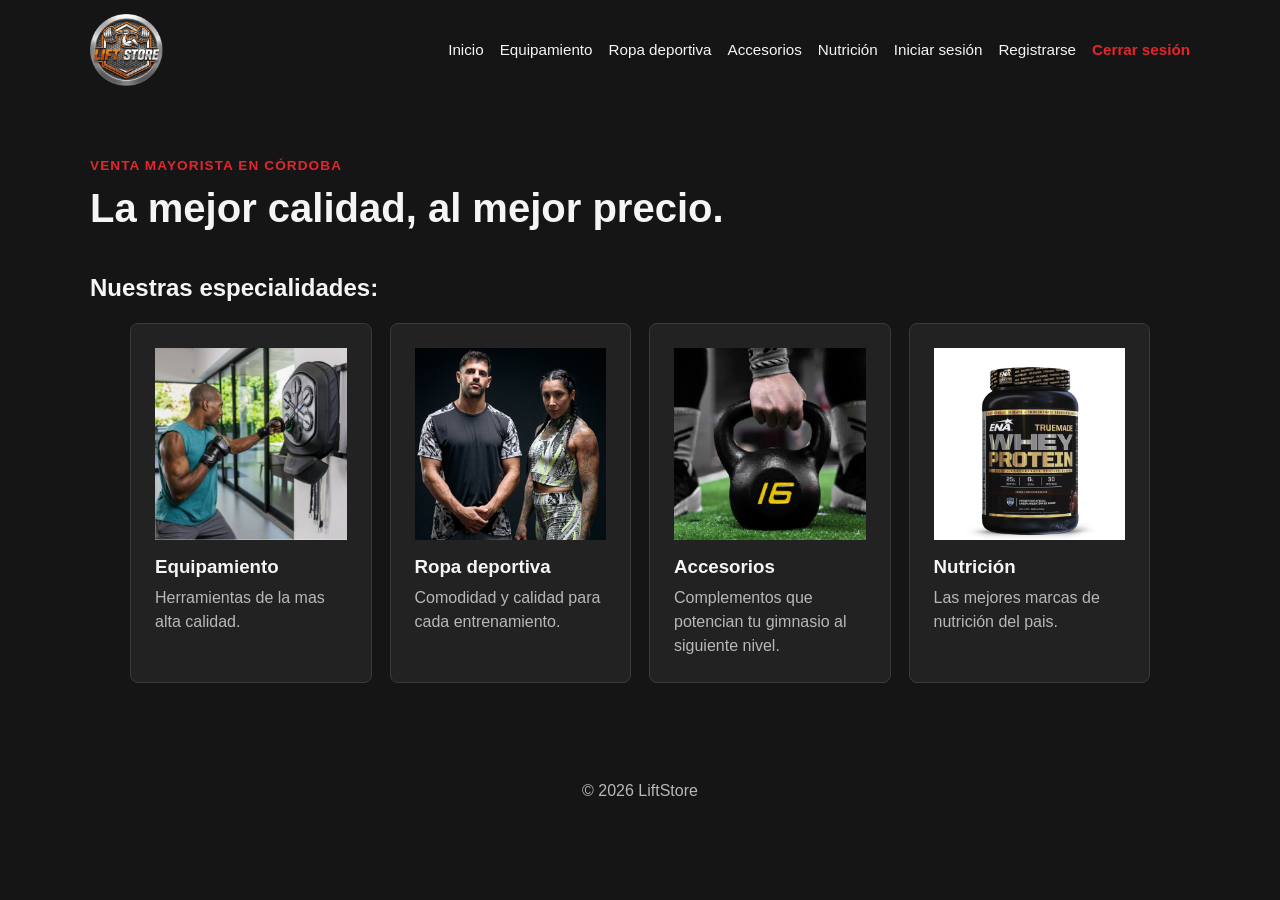
==== index.html @ 06c682c0 "Subida de proyecto" ====
<!DOCTYPE html>
<html lang="es">
<head>
	<meta charset="UTF-8">
	<meta name="viewport" content="width=device-width, initial-scale=1.0">
	<title>LiftStore - Tienda Mayorista de insumos de gimnasio</title>
	<link rel="stylesheet" href="styles.css">
</head>
<body>
	<header class="header">
			<nav class="navbar">
			<a class="marca" href="index.html" aria-label="LiftStore"><img src="assets/logo.png" alt="Logo de LiftStore"></a>
			<div class="enlaces-navegacion">
				<a href="index.html">Inicio</a>
				<a href="equipamiento.html">Equipamiento</a>
				<a href="ropa-deportiva.html">Ropa deportiva</a>
				<a href="accesorios.html">Accesorios</a>
				<a href="nutricion.html">Nutrición</a>
				<a href="login.html">Iniciar sesión</a>
				<a href="registro.html">Registrarse</a>
				<a class="cerrar-sesion" href="index.html">Cerrar sesión</a>
			</div>
		</nav>
	</header>

	<main class="container contenido-inicio">
		<section class="introduccion">
			<p class="etiqueta-superior">Venta Mayorista en Córdoba</p>
			<h1>La mejor calidad, al mejor precio.</h1>
		</section>

		<section aria-labelledby="categorias-titulo">
			<h2 id="categorias-titulo">Nuestras especialidades:</h2>
			<div class="cuadricula-categorias">
				<a class="tarjeta-categoria" href="equipamiento.html">
					<img class="imagen-categoria" src="assets/fotoequip.png" alt="Equipamiento de gimnasio">
					<h3>Equipamiento</h3>
					<p>Herramientas de la mas alta calidad.</p>
				</a>
				<a class="tarjeta-categoria" href="ropa-deportiva.html">
					<img class="imagen-categoria" src="assets/fotoropadeportiva.png" alt="Ropa deportiva">
					<h3>Ropa deportiva</h3>
					<p>Comodidad y calidad para cada entrenamiento.</p>
				</a>
				<a class="tarjeta-categoria" href="accesorios.html">
					<img class="imagen-categoria" src="assets/fotoaccesorio.png" alt="Accesorios deportivos">
					<h3>Accesorios</h3>
					<p>Complementos que potencian tu gimnasio al siguiente nivel.</p>
				</a>
				<a class="tarjeta-categoria" href="nutricion.html">
					<img class="imagen-categoria" src="assets/proteina en polvo.png" alt="Nutrición deportiva">
					<h3>Nutrición</h3>
					<p>Las mejores marcas de nutrición del pais.</p>
				</a>
			</div>
		</section>
	</main>

	<footer class="footer">
		<p>&copy; 2026 LiftStore</p>
	</footer>
</body>
</html>
---- styles.css ----
:root {
    --rojo: #e3262e;
    --rojo-oscuro: #a71920;
    --negro: #090909;
    --fondo: #151515;
    --texto: #f5f5f5;
    --gris: #b8b8b8;
    --panel: #222222;
    --borde: #3a3a3a;
    --white: #ffffff;
    --border: #d9e1ec;
}

body {
    margin: 0;
    color: var(--texto);
    background: var(--fondo);
    font-family: Arial, sans-serif;
    line-height: 1.5;
}

.head {
    background: var(--negro);
    color: var(--texto);
    border-bottom: 3px solid var(--rojo);
}

.navbar {
    display: flex;
    align-items: center;
    justify-content: space-between;
    gap: 24px;
    max-width: 1100px;
    margin: 0 auto;
    padding: 14px 24px;
}

.marca {
    display: block;
    height: 72px;
    color: var(--texto);
    text-decoration: none;
    white-space: nowrap;
}

.marca img {
    display: block;
    width: auto;
    height: 100%;
    object-fit: contain;
}

.enlaces-navegacion {
    display: flex;
    flex-wrap: wrap;
    justify-content: flex-end;
    gap: 10px 16px;
}

.enlaces-navegacion a {
    color: var(--texto);
    font-size: 0.95rem;
    text-decoration: none;
}

.enlaces-navegacion a:hover,
.enlaces-navegacion a:focus {
    color: var(--rojo);
}

.enlaces-navegacion .cerrar-sesion {
    color: var(--rojo);
    font-weight: bold;
}

.container {
    max-width: 1100px;
    margin: 0 auto;
    padding: 56px 24px;
}

.pagina-categoria {
    text-align: center;
}

.pagina-categoria .lista-productos {
    text-align: left;
}

.introduccion {
    margin-bottom: 42px;
}

.contenido-inicio {
    min-height: 100%;
}

.etiqueta-superior {
    margin: 0 0 8px;
    color: var(--rojo);
    font-size: 0.85rem;
    font-weight: bold;
    letter-spacing: 0.08em;
    text-transform: uppercase;
}

h1,
h2,
h3 {
    line-height: 1.2;
}

h1 {
    margin: 0 0 16px;
    font-size: 2.5rem;
}

h2 {
    margin: 0 0 20px;
}

.cuadricula-categorias {
    display: grid;
    grid-template-columns: repeat(4, 1fr);
    gap: 18px;
    width: min(100%, 1020px);
    margin: 0 auto;
}

.tarjeta-categoria {
    display: block;
    padding: 24px;
    border: 1px solid var(--borde);
    border-radius: 8px;
    color: var(--texto);
    background: var(--panel);
    text-decoration: none;
    transition: transform 160ms ease, box-shadow 160ms ease;
}

.tarjeta-categoria:hover,
.tarjeta-categoria:focus {
    transform: translateY(-3px);
    box-shadow: 0 8px 20px rgba(227, 38, 46, 0.22);
    border-color: var(--rojo);
}

.icono-categoria {
    font-size: 2rem;
}

.imagen-categoria,
.imagen-producto {
    display: block;
    width: 100%;
    object-fit: contain;
    background: #ffffff;
}

.imagen-categoria {
    aspect-ratio: 1 / 1;
    margin-bottom: 16px;
}

.tarjeta-categoria h3 {
    margin: 14px 0 8px;
}

.tarjeta-categoria p,
.lista-productos p {
    margin: 0;
    color: var(--gris);
}

.lista-productos {
    display: grid;
    grid-template-columns: repeat(3, 1fr);
    gap: 18px;
    width: min(100%, 1020px);
    margin: 28px auto 0;
}

.producto {
    padding: 22px;
    border-left: 4px solid var(--rojo);
    background: var(--panel);
}

.imagen-producto {
    aspect-ratio: 1 / 1;
    margin: -22px -22px 18px;
    width: calc(100% + 44px);
}

.producto h2 {
    margin: 0 0 8px;
    font-size: 1.15rem;
}

.container-autenticacion {
    max-width: 520px;
}

.caja-formulario {
    padding: 32px;
    border: 1px solid var(--borde);
    border-radius: 8px;
    background: var(--panel);
}

.caja-formulario h1 {
    font-size: 2rem;
}

label {
    display: block;
    margin: 16px 0 6px;
    font-weight: bold;
}

input {
    width: 100%;
    padding: 12px;
    border: 1px solid #555555;
    color: var(--texto);
    background: #111111;
    border-radius: 4px;
    font: inherit;
}

button {
    width: 100%;
    margin-top: 24px;
    padding: 12px;
    border: 0;
    border-radius: 4px;
    color: var(--texto);
    background: var(--rojo);
    cursor: pointer;
    font: inherit;
    font-weight: bold;
}

button:hover,
button:focus {
    background: var(--rojo-oscuro);
}

.nota-formulario {
    margin-top: 20px;
    color: var(--gris);
    text-align: center;
}

.nota-formulario a {
    color: var(--rojo);
}

.footer {
    padding: 24px;
    color: var(--gris);
    text-align: center;
}

@media (max-width: 520px) {
    .marca {
        height: 60px;
    }
}
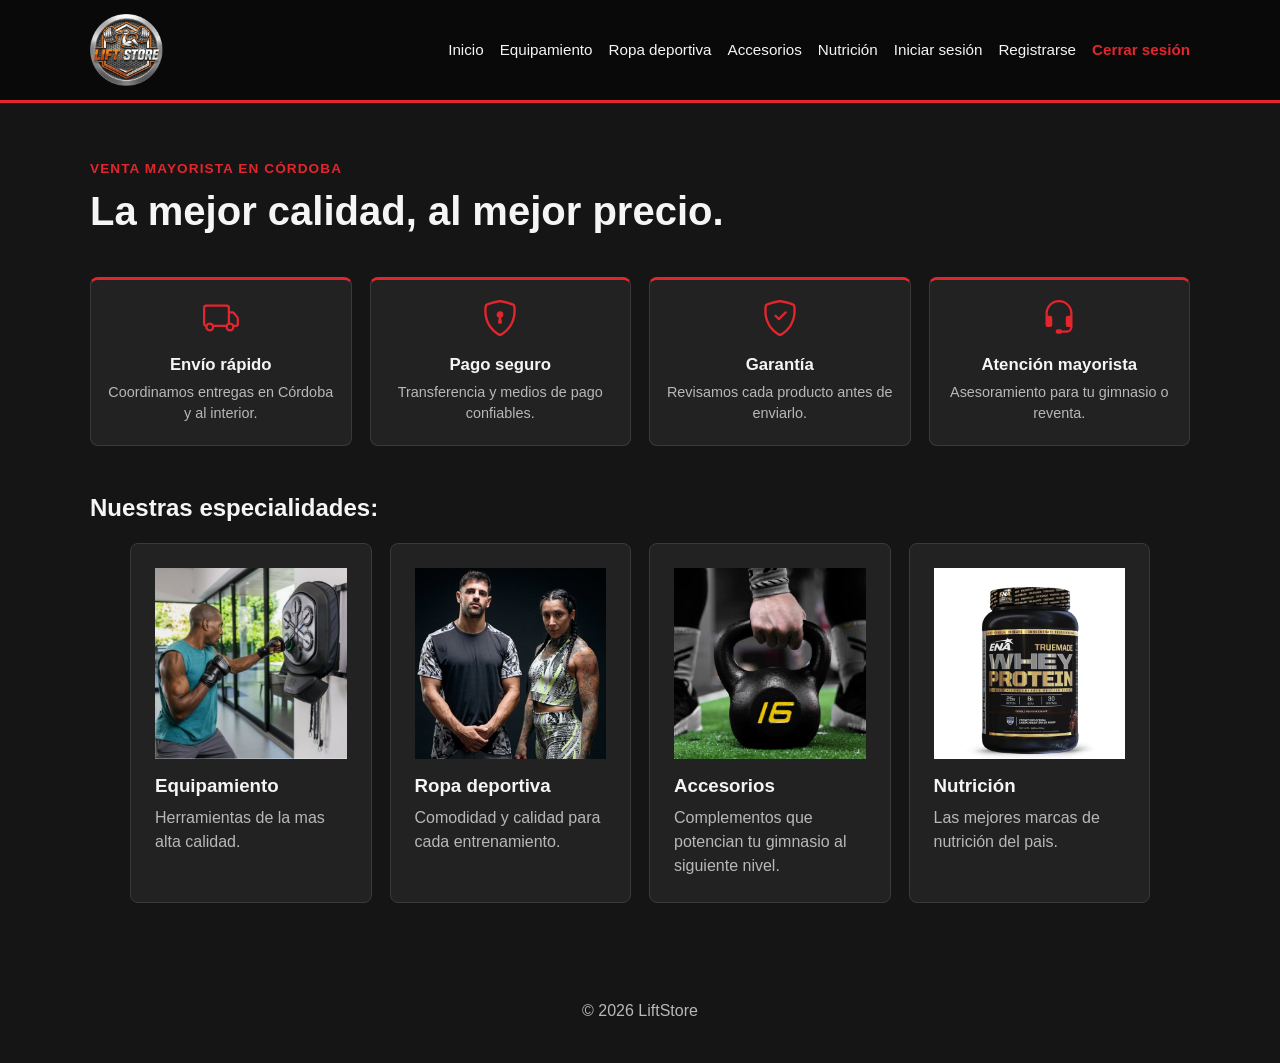
==== commit 83254c06: "Estilos en Navbar. Cards de confianza con estilo grid/flex. Linkeado logo como favicon" ====
--- a/index.html
+++ b/index.html
@@ -5,6 +5,7 @@
 	<meta name="viewport" content="width=device-width, initial-scale=1.0">
 	<title>LiftStore - Tienda Mayorista de insumos de gimnasio</title>
 	<link rel="stylesheet" href="styles.css">
+	<link rel="icon" href="assets/logo.png" type="image/png">
 </head>
 <body>
 	<header class="header">
@@ -27,6 +28,41 @@
 		<section class="introduccion">
 			<p class="etiqueta-superior">Venta Mayorista en Córdoba</p>
 			<h1>La mejor calidad, al mejor precio.</h1>
+		</section>
+
+		<section class="confianza">
+			<div class="cuadricula-confianza">
+				<article class="tarjeta-confianza">
+					<svg class="icono-confianza" xmlns="http://www.w3.org/2000/svg" viewBox="0 0 16 16" aria-hidden="true" fill="currentColor">
+						<path d="M0 3.5A1.5 1.5 0 0 1 1.5 2h9A1.5 1.5 0 0 1 12 3.5V5h1.02a1.5 1.5 0 0 1 1.17.563l1.481 1.85a1.5 1.5 0 0 1 .329.938V10.5a1.5 1.5 0 0 1-1.5 1.5H14a2 2 0 1 1-4 0H5a2 2 0 1 1-3.998-.085A1.5 1.5 0 0 1 0 10.5zm1.294 7.456A2 2 0 0 1 4.732 11h5.536a2 2 0 0 1 .732-.732V3.5a.5.5 0 0 0-.5-.5h-9a.5.5 0 0 0-.5.5v7a.5.5 0 0 0 .294.456M12 10a2 2 0 0 1 1.732 1h.768a.5.5 0 0 0 .5-.5V8.35a.5.5 0 0 0-.11-.312l-1.48-1.85A.5.5 0 0 0 13.02 6H12zm-9 1a1 1 0 1 0 0 2 1 1 0 0 0 0-2m9 0a1 1 0 1 0 0 2 1 1 0 0 0 0-2"/>
+					</svg>
+					<h2>Envío rápido</h2>
+					<p>Coordinamos entregas en Córdoba y al interior.</p>
+				</article>
+				<article class="tarjeta-confianza">
+					<svg class="icono-confianza" xmlns="http://www.w3.org/2000/svg" viewBox="0 0 16 16" aria-hidden="true" fill="currentColor">
+						<path d="M5.338 1.59a61 61 0 0 0-2.837.856.48.48 0 0 0-.328.39c-.554 4.157.726 7.19 2.253 9.188a10.7 10.7 0 0 0 2.287 2.233c.346.244.652.42.893.533q.18.085.293.118a1 1 0 0 0 .101.025 1 1 0 0 0 .1-.025q.114-.034.294-.118c.24-.113.547-.29.893-.533a10.7 10.7 0 0 0 2.287-2.233c1.527-1.997 2.807-5.031 2.253-9.188a.48.48 0 0 0-.328-.39c-.651-.213-1.75-.56-2.837-.855C9.552 1.29 8.531 1.067 8 1.067c-.53 0-1.552.223-2.662.524zM5.072.56C6.157.265 7.31 0 8 0s1.843.265 2.928.56c1.11.3 2.229.655 2.887.87a1.54 1.54 0 0 1 1.044 1.262c.596 4.477-.787 7.795-2.465 9.99a11.8 11.8 0 0 1-2.517 2.453 7 7 0 0 1-1.048.625c-.28.132-.581.24-.829.24s-.548-.108-.829-.24a7 7 0 0 1-1.048-.625 11.8 11.8 0 0 1-2.517-2.453C1.928 10.487.545 7.169 1.141 2.692A1.54 1.54 0 0 1 2.185 1.43 63 63 0 0 1 5.072.56"/>
+						<path d="M9.5 6.5a1.5 1.5 0 0 1-1 1.415l.385 1.99a.5.5 0 0 1-.491.595h-.788a.5.5 0 0 1-.49-.595l.384-1.99a1.5 1.5 0 1 1 2-1.415"/>
+					</svg>
+					<h2>Pago seguro</h2>
+					<p>Transferencia y medios de pago confiables.</p>
+				</article>
+				<article class="tarjeta-confianza">
+					<svg class="icono-confianza" xmlns="http://www.w3.org/2000/svg" viewBox="0 0 16 16" aria-hidden="true" fill="currentColor">
+						<path d="M5.338 1.59a61 61 0 0 0-2.837.856.48.48 0 0 0-.328.39c-.554 4.157.726 7.19 2.253 9.188a10.7 10.7 0 0 0 2.287 2.233c.346.244.652.42.893.533q.18.085.293.118a1 1 0 0 0 .101.025 1 1 0 0 0 .1-.025q.114-.034.294-.118c.24-.113.547-.29.893-.533a10.7 10.7 0 0 0 2.287-2.233c1.527-1.997 2.807-5.031 2.253-9.188a.48.48 0 0 0-.328-.39c-.651-.213-1.75-.56-2.837-.855C9.552 1.29 8.531 1.067 8 1.067c-.53 0-1.552.223-2.662.524zM5.072.56C6.157.265 7.31 0 8 0s1.843.265 2.928.56c1.11.3 2.229.655 2.887.87a1.54 1.54 0 0 1 1.044 1.262c.596 4.477-.787 7.795-2.465 9.99a11.8 11.8 0 0 1-2.517 2.453 7 7 0 0 1-1.048.625c-.28.132-.581.24-.829.24s-.548-.108-.829-.24a7 7 0 0 1-1.048-.625 11.8 11.8 0 0 1-2.517-2.453C1.928 10.487.545 7.169 1.141 2.692A1.54 1.54 0 0 1 2.185 1.43 63 63 0 0 1 5.072.56"/>
+						<path d="M10.854 5.146a.5.5 0 0 1 0 .708l-3 3a.5.5 0 0 1-.708 0l-1.5-1.5a.5.5 0 1 1 .708-.708L7.5 7.793l2.646-2.647a.5.5 0 0 1 .708 0"/>
+					</svg>
+					<h2>Garantía</h2>
+					<p>Revisamos cada producto antes de enviarlo.</p>
+				</article>
+				<article class="tarjeta-confianza">
+					<svg class="icono-confianza" xmlns="http://www.w3.org/2000/svg" viewBox="0 0 16 16" aria-hidden="true" fill="currentColor">
+						<path d="M8 1a5 5 0 0 0-5 5v1h1a1 1 0 0 1 1 1v3a1 1 0 0 1-1 1H3a1 1 0 0 1-1-1V6a6 6 0 1 1 12 0v6a2.5 2.5 0 0 1-2.5 2.5H9.366a1 1 0 0 1-.866.5h-1a1 1 0 1 1 0-2h1a1 1 0 0 1 .866.5H11.5A1.5 1.5 0 0 0 13 12h-1a1 1 0 0 1-1-1V8a1 1 0 0 1 1-1h1V6a5 5 0 0 0-5-5"/>
+					</svg>
+					<h2>Atención mayorista</h2>
+					<p>Asesoramiento para tu gimnasio o reventa.</p>
+				</article>
+			</div>
 		</section>
 
 		<section aria-labelledby="categorias-titulo">
--- a/styles.css
+++ b/styles.css
@@ -19,7 +19,7 @@
     line-height: 1.5;
 }
 
-.head {
+.header {
     background: var(--negro);
     color: var(--texto);
     border-bottom: 3px solid var(--rojo);
@@ -73,7 +73,8 @@
     font-weight: bold;
 }
 
-.container {
+.container,
+.contenedor {
     max-width: 1100px;
     margin: 0 auto;
     padding: 56px 24px;
@@ -89,6 +90,50 @@
 
 .introduccion {
     margin-bottom: 42px;
+}
+
+.confianza {
+    margin-bottom: 48px;
+}
+
+.cuadricula-confianza {
+    display: grid;
+    grid-template-columns: repeat(4, 1fr);
+    gap: 18px;
+}
+
+.tarjeta-confianza {
+    padding: 20px 16px;
+    border: 1px solid var(--borde);
+    border-top: 3px solid var(--rojo);
+    border-radius: 8px;
+    background: var(--panel);
+    text-align: center;
+    transition: transform 160ms ease, box-shadow 160ms ease, border-color 160ms ease;
+}
+
+.tarjeta-confianza:hover {
+    transform: translateY(-3px);
+    border-color: var(--rojo);
+    box-shadow: 0 8px 20px rgba(227, 38, 46, 0.22);
+}
+
+.icono-confianza {
+    width: 36px;
+    height: 36px;
+    color: var(--rojo);
+    fill: currentColor;
+}
+
+.tarjeta-confianza h2 {
+    margin: 12px 0 6px;
+    font-size: 1.05rem;
+}
+
+.tarjeta-confianza p {
+    margin: 0;
+    color: var(--gris);
+    font-size: 0.9rem;
 }
 
 .contenido-inicio {
@@ -209,7 +254,32 @@
 }
 
 .caja-formulario h1 {
+    display: flex;
+    align-items: center;
+    gap: 12px;
     font-size: 2rem;
+}
+
+.icono-formulario {
+    width: 32px;
+    height: 32px;
+    flex-shrink: 0;
+    color: var(--rojo);
+    fill: currentColor;
+}
+
+.caja-formulario label {
+    display: flex;
+    align-items: center;
+    gap: 8px;
+}
+
+.icono-campo {
+    width: 16px;
+    height: 16px;
+    flex-shrink: 0;
+    color: var(--rojo);
+    fill: currentColor;
 }
 
 label {
@@ -262,9 +332,19 @@
     text-align: center;
 }
 
+@media (max-width: 800px) {
+    .cuadricula-confianza {
+        grid-template-columns: repeat(2, 1fr);
+    }
+}
+
 @media (max-width: 520px) {
     .marca {
         height: 60px;
     }
-}
-
+
+    .cuadricula-confianza {
+        grid-template-columns: 1fr;
+    }
+}
+
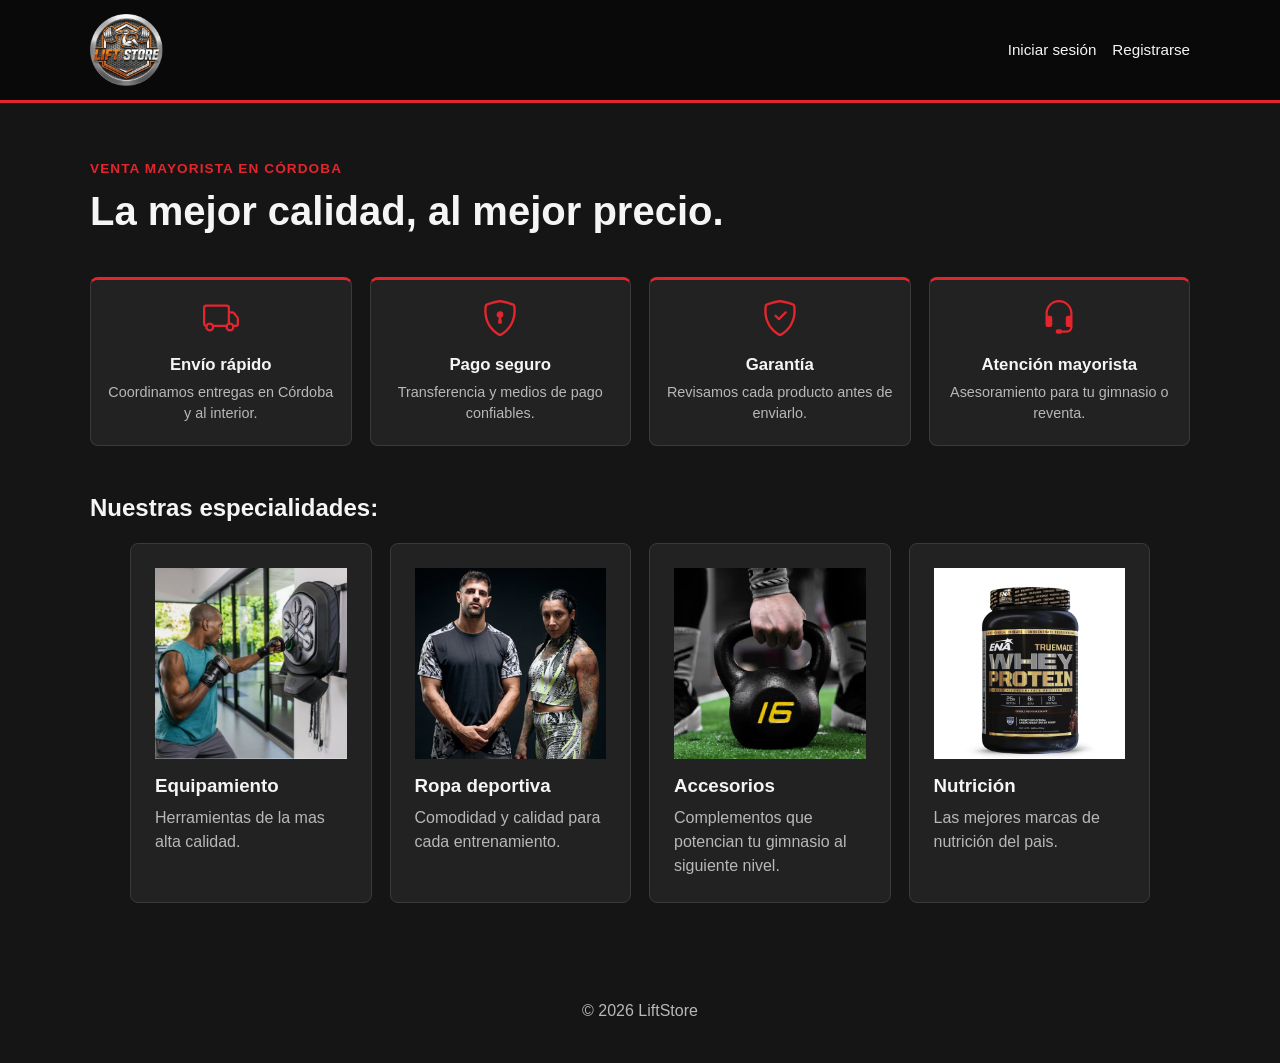
==== commit 4113faa0: "Introducción de Js en el Proyecto. Creados productos y cards en base a información de Array producto" ====
--- a/index.html
+++ b/index.html
@@ -3,26 +3,12 @@
 <head>
 	<meta charset="UTF-8">
 	<meta name="viewport" content="width=device-width, initial-scale=1.0">
-	<title>LiftStore - Tienda Mayorista de insumos de gimnasio</title>
+	<title>LiftStore</title>
 	<link rel="stylesheet" href="styles.css">
 	<link rel="icon" href="assets/logo.png" type="image/png">
 </head>
 <body>
-	<header class="header">
-			<nav class="navbar">
-			<a class="marca" href="index.html" aria-label="LiftStore"><img src="assets/logo.png" alt="Logo de LiftStore"></a>
-			<div class="enlaces-navegacion">
-				<a href="index.html">Inicio</a>
-				<a href="equipamiento.html">Equipamiento</a>
-				<a href="ropa-deportiva.html">Ropa deportiva</a>
-				<a href="accesorios.html">Accesorios</a>
-				<a href="nutricion.html">Nutrición</a>
-				<a href="login.html">Iniciar sesión</a>
-				<a href="registro.html">Registrarse</a>
-				<a class="cerrar-sesion" href="index.html">Cerrar sesión</a>
-			</div>
-		</nav>
-	</header>
+	<header class="header"></header>
 
 	<main class="container contenido-inicio">
 		<section class="introduccion">
@@ -95,5 +81,7 @@
 	<footer class="footer">
 		<p>&copy; 2026 LiftStore</p>
 	</footer>
+
+	<script src="js/index.js"></script>
 </body>
 </html>
--- a/styles.css
+++ b/styles.css
@@ -242,6 +242,32 @@
     font-size: 1.15rem;
 }
 
+.lista-productos .precio {
+    margin: 12px 0;
+    color: var(--texto);
+    font-size: 1.2rem;
+    font-weight: bold;
+}
+
+.cantidad {
+    display: flex;
+    align-items: center;
+    justify-content: center;
+    gap: 16px;
+}
+
+.cantidad button {
+    width: 36px;
+    margin: 0;
+    padding: 6px;
+}
+
+.valor-cantidad {
+    min-width: 24px;
+    text-align: center;
+    font-weight: bold;
+}
+
 .container-autenticacion {
     max-width: 520px;
 }
